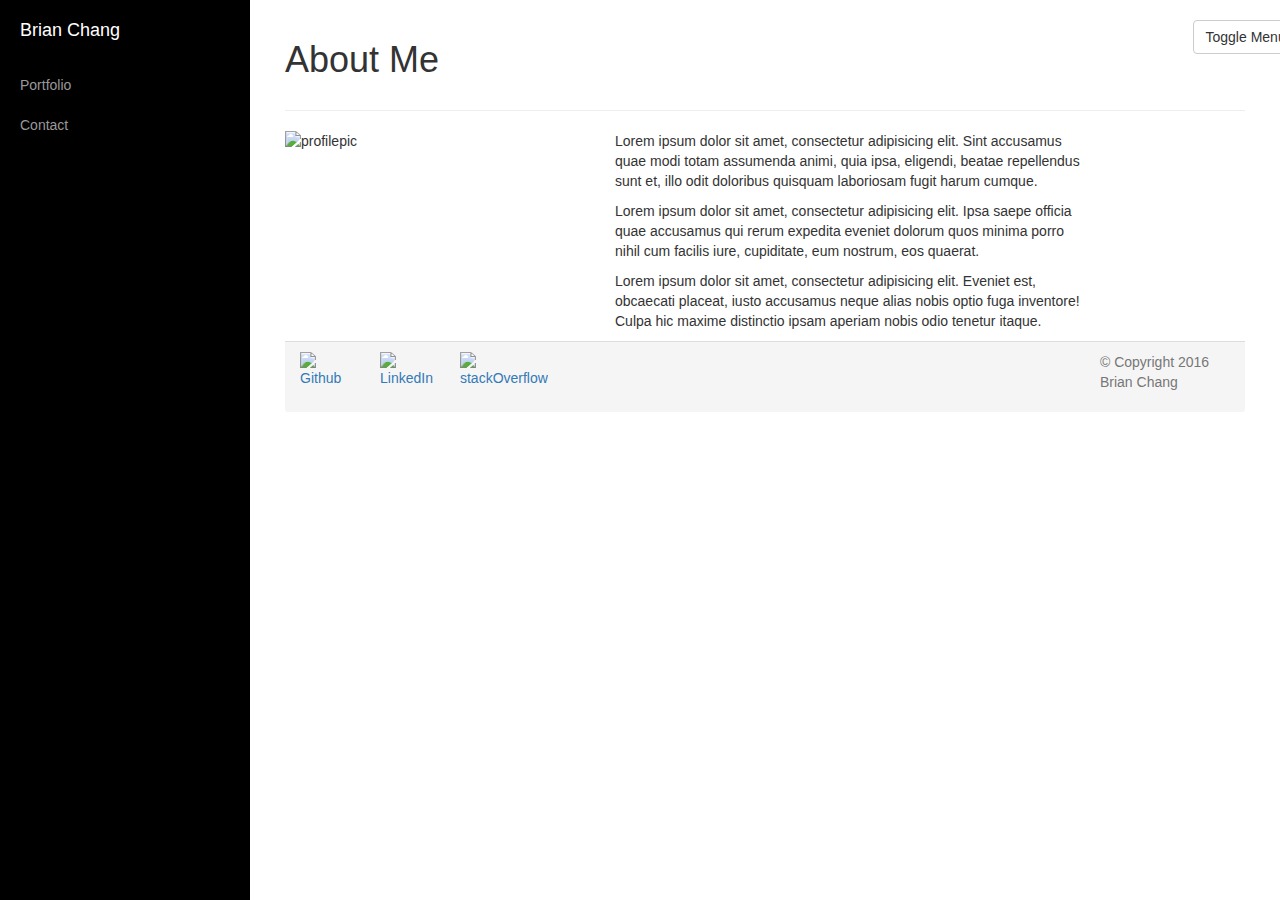
==== index.html @ 2cd93548 "fixing footer icons/behavior" ====
<!DOCTYPE html>
<html lang="en">
    <head>
        <meta charset="utf-8">
        <meta http-equiv="X-UA-Compatible" content="IE=edge">
        <meta name="viewport" content="width=device-width, shrink-to-fit=no, initial-scale=1">
        <meta name="description" content="">
        <meta name="author" content="">
        <title>Simple Sidebar - Custom About Me</title>
        <!-- Bootstrap Core CSS -->
        <link href="css/bootstrap.min.css" rel="stylesheet">
        <!-- Custom CSS -->
        <link href="css/simple-sidebar.css" rel="stylesheet">
        <!-- HTML5 Shim and Respond.js IE8 support of HTML5 elements and media queries -->
        <!-- WARNING: Respond.js doesn't work if you view the page via file:// -->
        <!--[if lt IE 9]>
        <script src="https://oss.maxcdn.com/libs/html5shiv/3.7.0/html5shiv.js"></script>
        <script src="https://oss.maxcdn.com/libs/respond.js/1.4.2/respond.min.js"></script>
        <![endif]-->
    </head>
    <body>
        <div id="wrapper">
            <!-- Sidebar -->
            <div id="sidebar-wrapper">
                <ul class="sidebar-nav">
                    <li class="sidebar-brand">
                        <a href="index.html">
                            Brian Chang
                        </a>
                    </li>
                    <li>
                        <a href="portfolio.html">Portfolio</a>
                    </li>
                    <li>
                        <a href="contact.html">Contact</a>
                    </li>
                    <!-- Add Extra Sidebar Items here >
                    <li>
                        <a href="#">Overview</a>
                    </li>
                    -->
                </ul>
            </div>
            <!-- /#sidebar-wrapper -->
            <!-- Page Content -->
            <div id="page-content-wrapper">
                <div class="container-fluid">
                    <div class="row">
                        <div class="col-lg-11">
                            <h1>About Me</h1>
                            
                        </div>
                        <div class="col-lg-1">
                            <a href="#menu-toggle" class="btn btn-default" id="menu-toggle">Toggle Menu</a>
                            
                        </div>
                        <div class="col-lg-12">
                            <hr>
                        </div>
                    </div>
                    <div class="row">
                        <div class="col-lg-3">
                            <img id="aboutimg" src="https://xb5oxq.by3302.livefilestore.com/y3miv9jbiAoiSnmPtm1YFS5ePXRVn1vACCpl1tCceQMg6J3b48g-TTMpu2mQjEzMYGC4bkZ9Xf66k7XMpoWRR2TitXFC9ZRO_QXO5wuJiJig8i55gjI3Bgio9X9Qu6FRn4F9NUB6JYvB0eMWVU0J4MvSiGlfQGOebzx4DB5nNi53k4?width=400&height=400&cropmode=none" width="300" height="300" alt="profilepic" />
                        </div>
                        <!-- Try using the overflow -->
                        <div class="col-lg-6 col-lg-offset-1">
                            <p>
                                Lorem ipsum dolor sit amet, consectetur adipisicing elit. Sint accusamus quae modi totam assumenda animi, quia ipsa, eligendi, beatae repellendus sunt et, illo odit doloribus quisquam laboriosam fugit harum cumque.
                            </p>
                            <p>
                                Lorem ipsum dolor sit amet, consectetur adipisicing elit. Ipsa saepe officia quae accusamus qui rerum expedita eveniet dolorum quos minima porro nihil cum facilis iure, cupiditate, eum nostrum, eos quaerat.
                            </p>
                            <p>
                                Lorem ipsum dolor sit amet, consectetur adipisicing elit. Eveniet est, obcaecati placeat, iusto accusamus neque alias nobis optio fuga inventore! Culpa hic maxime distinctio ipsam aperiam nobis odio tenetur itaque.
                            </p>
                        </div>
                    </div>
                    
                    <div class="panel-footer">
                        
                        <div class="row">
                            <div class="col-lg-1" id="about-giticon">
                                <a href="https://github.com/gitbchang" target="blank">
                                    <img src="https://w75oxq.by3302.livefilestore.com/y3mQuK2sorwBPOyoELe8JdFfjUM3NOpq_0Ctpl8TrBNHyZIY9r5xnyzRQjMD4o_Ut7dxV8YhqoseZFr_pNfGgJmUYts6bRODJvsQHqbt-YJXz88nn8vpSm7SA5Dv3QYNX0uYIctQ9Siu2kg1yM9R-UZx5e4k7ZcxgsGuKedUnR1dTk?width=128&height=128&cropmode=none" width="62" height="62" alt="Github" />
                                </a>
                                
                            </div>
                            <div class="col-lg-1" id="about-li-icon">
                                <a href="https://www.linkedin.com/in/brian-chang-a7965754" target="blank">
                                    <img src="https://ur4d0g.by3302.livefilestore.com/y3mJadHetXWSuZosEWRR-d2cKOa4Pua-TQ5TbWJMVXNvwTEVC_Jl9-HTWMsIgfhvIF5htfJDKNVJS2LKa8LzXu7_qxb6z2P_ShoMicx-RTCvQnaEwX5xCGvjRzbj8cvETESV4QyOhCvulm4bjDHkdV_-tN6IbpTu2S8P0wwmM0xstw?width=128&height=128&cropmode=none" width="62" height="62" alt="LinkedIn" />
                                </a>
                                
                            </div>
                            <div class="col-lg-1" id="about-so-icon">
                                <a href="http://stackoverflow.com/users/6905654/brian-chang" target="blank">
                                    <img src="https://wr5oxq.by3302.livefilestore.com/y3mZcC_F0y6qV1leAIv8hrA-yP-QkEb1xjuYdPPCAbDot-_93EO9EkKtM6EthLj8pSLvftS7vADFDVzGCzeEG9dmzRMG7e6hIC6i_aL_E-mEcBkY93yTIYwn94MKXGu4Tcv0cpgPt4ixw28VVijhfEkrEQMpl2muqUCSquVOeBJsFc?width=128&height=128&cropmode=none" width="62" height="62" alt="stackOverflow" />
                                </a>
                            </div>
                            
                            <div class="col-lg-2 col-lg-offset-7">
                                <p class="text-muted">&copy; Copyright 2016 Brian Chang</p>
                            </div>
                        </div>
                        
                    </div>
                    
                    
                </div>
            </div>
            <!-- /#page-content-wrapper -->
        </div>
        <!-- /#wrapper -->
        <!-- jQuery -->
        <script src="js/jquery.js"></script>
        <!-- Bootstrap Core JavaScript -->
        <script src="js/bootstrap.min.js"></script>
        <!-- Menu Toggle Script -->
        <script>
        $("#menu-toggle").click(function(e) {
        e.preventDefault();
        $("#wrapper").toggleClass("toggled");
        });
        </script>
    </body>
</html>
---- css/simple-sidebar.css ----
/*!
 * Start Bootstrap - Simple Sidebar (http://startbootstrap.com/)
 * Copyright 2013-2016 Start Bootstrap
 * Licensed under MIT (https://github.com/BlackrockDigital/startbootstrap/blob/gh-pages/LICENSE)
 */

 body {
    overflow-x: hidden;
 }

/* Toggle Styles */

#wrapper {
    padding-left: 0;
    -webkit-transition: all 0.5s ease;
    -moz-transition: all 0.5s ease;
    -o-transition: all 0.5s ease;
    transition: all 0.5s ease;
}

#wrapper.toggled {
    padding-left: 250px;
}

#sidebar-wrapper {
    z-index: 1000;
    position: fixed;
    left: 250px;
    width: 0;
    height: 100%;
    margin-left: -250px;
    overflow-y: auto;
    background: #000;
    -webkit-transition: all 0.5s ease;
    -moz-transition: all 0.5s ease;
    -o-transition: all 0.5s ease;
    transition: all 0.5s ease;
}

#wrapper.toggled #sidebar-wrapper {
    width: 250px;
}

#page-content-wrapper {
    width: 100%;
    position: absolute;
    padding: 15px;
}

#wrapper.toggled #page-content-wrapper {
    position: absolute;
    margin-right: -250px;
}

/* Sidebar Styles */

.sidebar-nav {
    position: absolute;
    top: 0;
    width: 250px;
    margin: 0;
    padding: 0;
    list-style: none;
}

.sidebar-nav li {
    text-indent: 20px;
    line-height: 40px;
}

.sidebar-nav li a {
    display: block;
    text-decoration: none;
    color: #999999;
}

.sidebar-nav li a:hover {
    text-decoration: none;
    color: #fff;
    background: rgba(255,255,255,0.2);
}

.sidebar-nav li a:active,
.sidebar-nav li a:focus {
    text-decoration: none;
}

.sidebar-nav > .sidebar-brand {
    height: 65px;
    font-size: 18px;
    line-height: 60px;
}

.sidebar-nav > .sidebar-brand a {
    color: #999999;
}

.sidebar-nav > .sidebar-brand a:hover {
    color: #fff;
    background: none;
}

@media(min-width:768px) {
    #wrapper {
        padding-left: 250px;
    }

    #wrapper.toggled {
        padding-left: 0;
    }

    #sidebar-wrapper {
        width: 250px;
    }

    #wrapper.toggled #sidebar-wrapper {
        width: 0;
    }

    #page-content-wrapper {
        padding: 20px;
        position: relative;
    }

    #wrapper.toggled #page-content-wrapper {
        position: relative;
        margin-right: 0;
    }
}
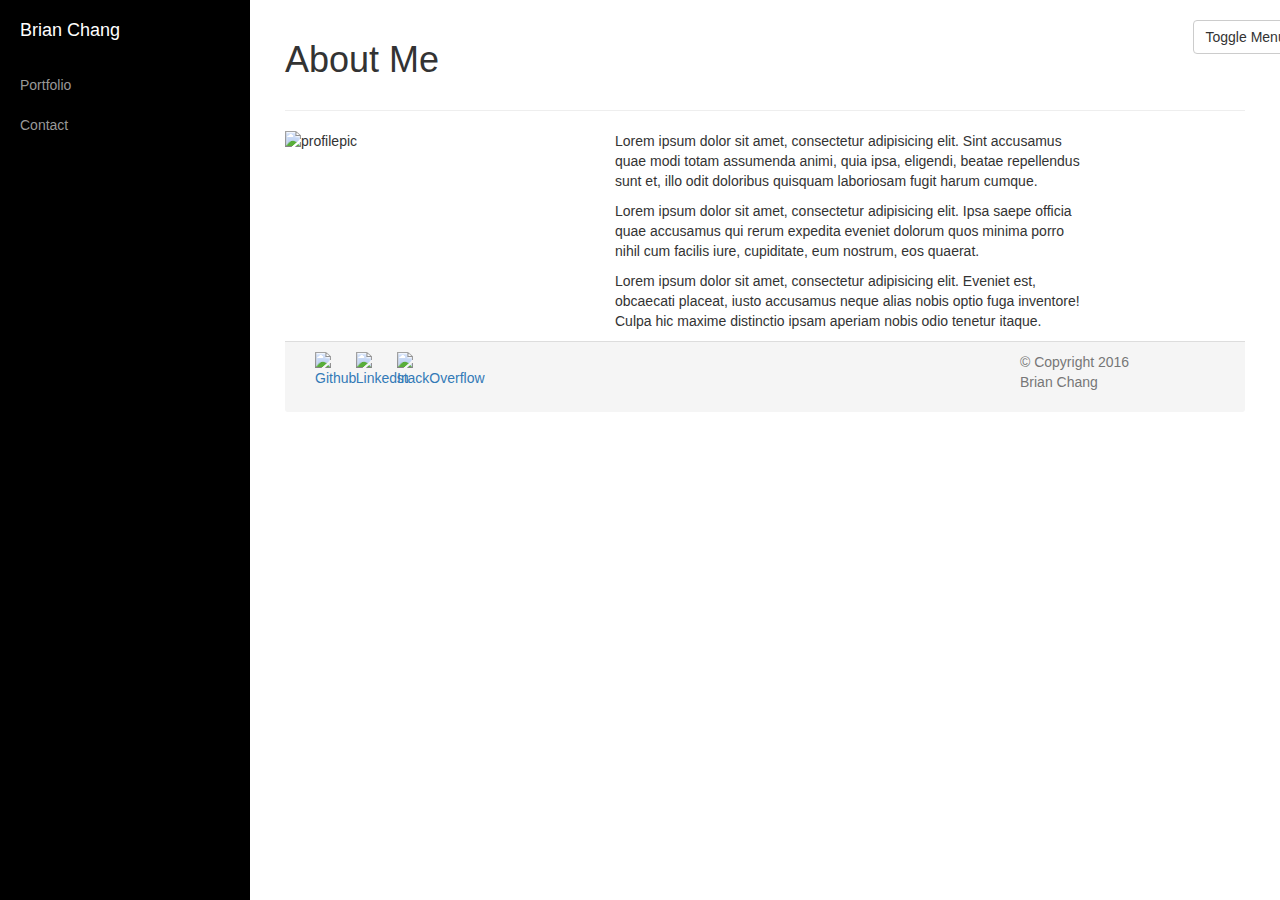
==== commit 6e3660ed: "adding portfolio labels" ====
--- a/index.html
+++ b/index.html
@@ -79,22 +79,26 @@
                     <div class="panel-footer">
                         
                         <div class="row">
-                            <div class="col-lg-1" id="about-giticon">
-                                <a href="https://github.com/gitbchang" target="blank">
-                                    <img src="https://w75oxq.by3302.livefilestore.com/y3mQuK2sorwBPOyoELe8JdFfjUM3NOpq_0Ctpl8TrBNHyZIY9r5xnyzRQjMD4o_Ut7dxV8YhqoseZFr_pNfGgJmUYts6bRODJvsQHqbt-YJXz88nn8vpSm7SA5Dv3QYNX0uYIctQ9Siu2kg1yM9R-UZx5e4k7ZcxgsGuKedUnR1dTk?width=128&height=128&cropmode=none" width="62" height="62" alt="Github" />
-                                </a>
-                                
-                            </div>
-                            <div class="col-lg-1" id="about-li-icon">
-                                <a href="https://www.linkedin.com/in/brian-chang-a7965754" target="blank">
-                                    <img src="https://ur4d0g.by3302.livefilestore.com/y3mJadHetXWSuZosEWRR-d2cKOa4Pua-TQ5TbWJMVXNvwTEVC_Jl9-HTWMsIgfhvIF5htfJDKNVJS2LKa8LzXu7_qxb6z2P_ShoMicx-RTCvQnaEwX5xCGvjRzbj8cvETESV4QyOhCvulm4bjDHkdV_-tN6IbpTu2S8P0wwmM0xstw?width=128&height=128&cropmode=none" width="62" height="62" alt="LinkedIn" />
-                                </a>
-                                
-                            </div>
-                            <div class="col-lg-1" id="about-so-icon">
-                                <a href="http://stackoverflow.com/users/6905654/brian-chang" target="blank">
-                                    <img src="https://wr5oxq.by3302.livefilestore.com/y3mZcC_F0y6qV1leAIv8hrA-yP-QkEb1xjuYdPPCAbDot-_93EO9EkKtM6EthLj8pSLvftS7vADFDVzGCzeEG9dmzRMG7e6hIC6i_aL_E-mEcBkY93yTIYwn94MKXGu4Tcv0cpgPt4ixw28VVijhfEkrEQMpl2muqUCSquVOeBJsFc?width=128&height=128&cropmode=none" width="62" height="62" alt="stackOverflow" />
-                                </a>
+                            <div class="col-lg-2">
+                                <div class="container-fluid">
+                                    <div class="row">
+                                        <div class="col-lg-1">
+                                            <a href="https://github.com/gitbchang" target="blank">
+                                                <img src="https://w75oxq.by3302.livefilestore.com/y3mQuK2sorwBPOyoELe8JdFfjUM3NOpq_0Ctpl8TrBNHyZIY9r5xnyzRQjMD4o_Ut7dxV8YhqoseZFr_pNfGgJmUYts6bRODJvsQHqbt-YJXz88nn8vpSm7SA5Dv3QYNX0uYIctQ9Siu2kg1yM9R-UZx5e4k7ZcxgsGuKedUnR1dTk?width=128&height=128&cropmode=none" width="30" height="30" alt="Github" />
+                                            </a>
+                                        </div>
+                                        <div class="col-lg-1 col-lg-offset-1">
+                                            <a href="https://www.linkedin.com/in/brian-chang-a7965754" target="blank">
+                                                <img src="https://ur4d0g.by3302.livefilestore.com/y3mJadHetXWSuZosEWRR-d2cKOa4Pua-TQ5TbWJMVXNvwTEVC_Jl9-HTWMsIgfhvIF5htfJDKNVJS2LKa8LzXu7_qxb6z2P_ShoMicx-RTCvQnaEwX5xCGvjRzbj8cvETESV4QyOhCvulm4bjDHkdV_-tN6IbpTu2S8P0wwmM0xstw?width=128&height=128&cropmode=none" width="30" height="30" alt="LinkedIn" />
+                                            </a>
+                                        </div>
+                                        <div class="col-lg-1 col-lg-offset-1">
+                                            <a href="http://stackoverflow.com/users/6905654/brian-chang" target="blank">
+                                                <img src="https://wr5oxq.by3302.livefilestore.com/y3mZcC_F0y6qV1leAIv8hrA-yP-QkEb1xjuYdPPCAbDot-_93EO9EkKtM6EthLj8pSLvftS7vADFDVzGCzeEG9dmzRMG7e6hIC6i_aL_E-mEcBkY93yTIYwn94MKXGu4Tcv0cpgPt4ixw28VVijhfEkrEQMpl2muqUCSquVOeBJsFc?width=128&height=128&cropmode=none" width="30" height="30" alt="stackOverflow" />
+                                            </a>
+                                        </div>
+                                    </div>
+                                </div>
                             </div>
                             
                             <div class="col-lg-2 col-lg-offset-7">
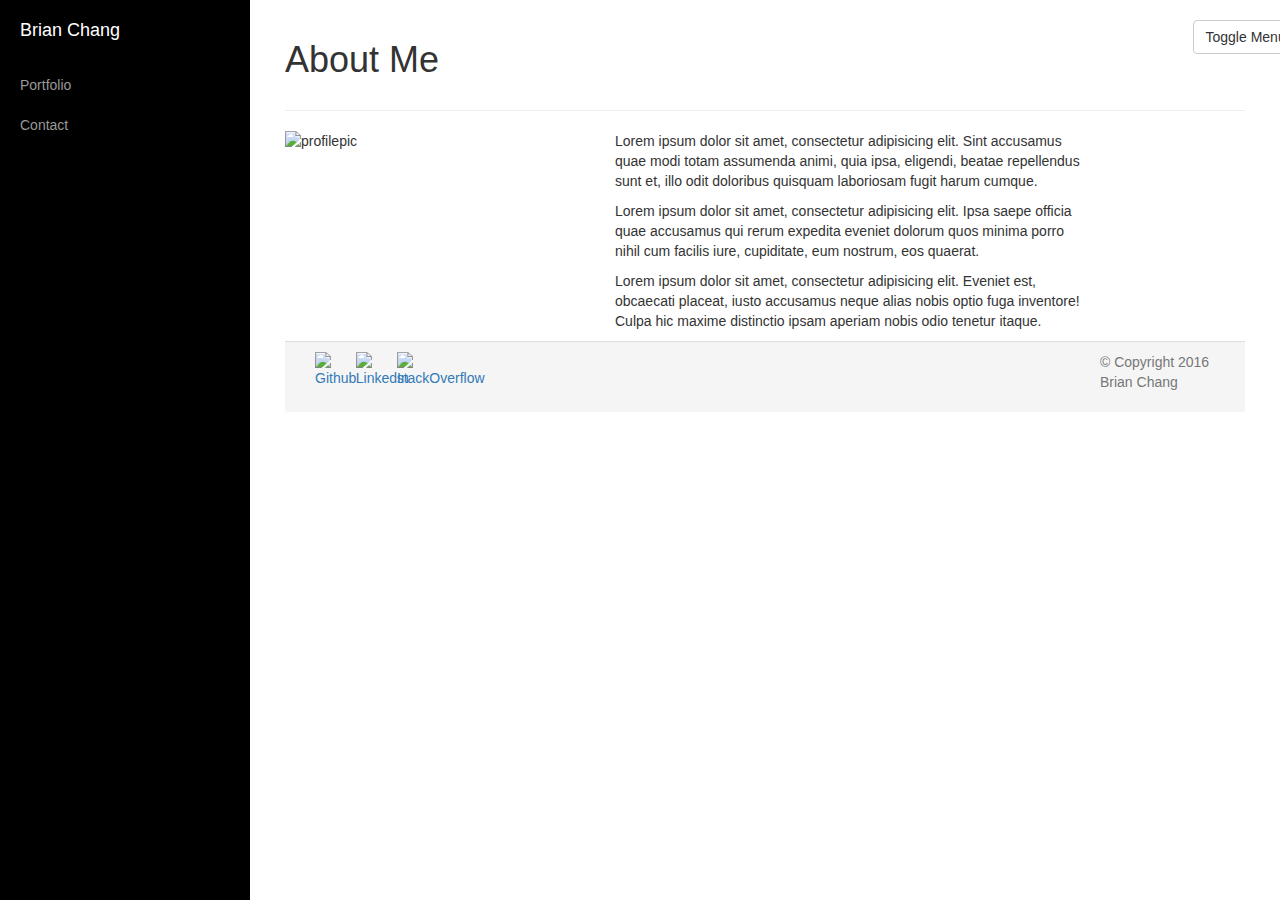
==== commit 8c5a77af: "finished product 1.0 - could still add more color and effects" ====
--- a/index.html
+++ b/index.html
@@ -101,7 +101,7 @@
                                 </div>
                             </div>
                             
-                            <div class="col-lg-2 col-lg-offset-7">
+                            <div class="col-lg-2 col-lg-offset-8">
                                 <p class="text-muted">&copy; Copyright 2016 Brian Chang</p>
                             </div>
                         </div>
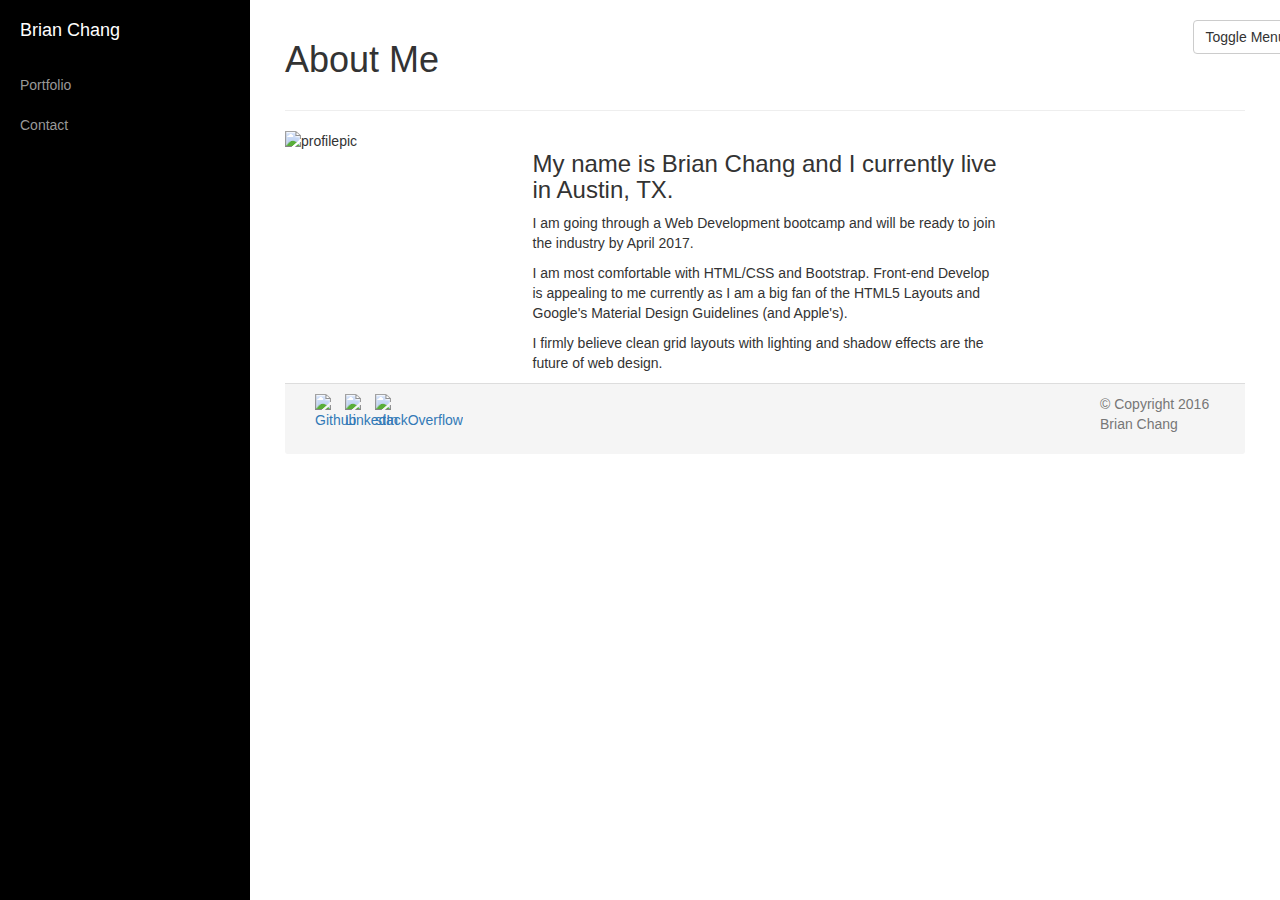
==== commit d69b8859: "about me update" ====
--- a/index.html
+++ b/index.html
@@ -46,53 +46,57 @@
             <div id="page-content-wrapper">
                 <div class="container-fluid">
                     <div class="row">
-                        <div class="col-lg-11">
+                        <div class="col-md-11">
                             <h1>About Me</h1>
                             
                         </div>
-                        <div class="col-lg-1">
+                        <div class="col-md-1">
                             <a href="#menu-toggle" class="btn btn-default" id="menu-toggle">Toggle Menu</a>
                             
                         </div>
-                        <div class="col-lg-12">
+                        <div class="col-md-12">
                             <hr>
                         </div>
                     </div>
                     <div class="row">
-                        <div class="col-lg-3">
-                            <img id="aboutimg" src="https://xb5oxq.by3302.livefilestore.com/y3miv9jbiAoiSnmPtm1YFS5ePXRVn1vACCpl1tCceQMg6J3b48g-TTMpu2mQjEzMYGC4bkZ9Xf66k7XMpoWRR2TitXFC9ZRO_QXO5wuJiJig8i55gjI3Bgio9X9Qu6FRn4F9NUB6JYvB0eMWVU0J4MvSiGlfQGOebzx4DB5nNi53k4?width=400&height=400&cropmode=none" width="300" height="300" alt="profilepic" />
+                        <div class="col-md-3">
+                            <img id="aboutimg" src="https://xb5oxq.by3302.livefilestore.com/y3miv9jbiAoiSnmPtm1YFS5ePXRVn1vACCpl1tCceQMg6J3b48g-TTMpu2mQjEzMYGC4bkZ9Xf66k7XMpoWRR2TitXFC9ZRO_QXO5wuJiJig8i55gjI3Bgio9X9Qu6FRn4F9NUB6JYvB0eMWVU0J4MvSiGlfQGOebzx4DB5nNi53k4?width=400&height=400&cropmode=none" width="200" height="200" alt="profilepic" />
                         </div>
                         <!-- Try using the overflow -->
-                        <div class="col-lg-6 col-lg-offset-1">
+                        <div class="col-md-6">
                             <p>
-                                Lorem ipsum dolor sit amet, consectetur adipisicing elit. Sint accusamus quae modi totam assumenda animi, quia ipsa, eligendi, beatae repellendus sunt et, illo odit doloribus quisquam laboriosam fugit harum cumque.
+                                <h3>My name is Brian Chang and I currently live in Austin, TX. </h3>
                             </p>
                             <p>
-                                Lorem ipsum dolor sit amet, consectetur adipisicing elit. Ipsa saepe officia quae accusamus qui rerum expedita eveniet dolorum quos minima porro nihil cum facilis iure, cupiditate, eum nostrum, eos quaerat.
+                                I am going through a Web Development bootcamp and will be ready to join the industry by April 2017.
                             </p>
                             <p>
-                                Lorem ipsum dolor sit amet, consectetur adipisicing elit. Eveniet est, obcaecati placeat, iusto accusamus neque alias nobis optio fuga inventore! Culpa hic maxime distinctio ipsam aperiam nobis odio tenetur itaque.
+                            	I am most comfortable with HTML/CSS and Bootstrap. Front-end Develop is appealing to me currently as I am a big fan of the HTML5 Layouts and Google's Material Design Guidelines (and Apple's).
                             </p>
+                            <p>
+                            	I firmly believe clean grid layouts with lighting and shadow effects are the future of web design. 
+                            </p>
+
                         </div>
                     </div>
                     
                     <div class="panel-footer">
                         
                         <div class="row">
-                            <div class="col-lg-2">
+                            <div class="col-md-2">
                                 <div class="container-fluid">
                                     <div class="row">
-                                        <div class="col-lg-1">
+                                        <div class="col-md-1 pull-left">
                                             <a href="https://github.com/gitbchang" target="blank">
                                                 <img src="https://w75oxq.by3302.livefilestore.com/y3mQuK2sorwBPOyoELe8JdFfjUM3NOpq_0Ctpl8TrBNHyZIY9r5xnyzRQjMD4o_Ut7dxV8YhqoseZFr_pNfGgJmUYts6bRODJvsQHqbt-YJXz88nn8vpSm7SA5Dv3QYNX0uYIctQ9Siu2kg1yM9R-UZx5e4k7ZcxgsGuKedUnR1dTk?width=128&height=128&cropmode=none" width="30" height="30" alt="Github" />
                                             </a>
                                         </div>
-                                        <div class="col-lg-1 col-lg-offset-1">
+                                        <div class="col-md-1 pull-left">
                                             <a href="https://www.linkedin.com/in/brian-chang-a7965754" target="blank">
                                                 <img src="https://ur4d0g.by3302.livefilestore.com/y3mJadHetXWSuZosEWRR-d2cKOa4Pua-TQ5TbWJMVXNvwTEVC_Jl9-HTWMsIgfhvIF5htfJDKNVJS2LKa8LzXu7_qxb6z2P_ShoMicx-RTCvQnaEwX5xCGvjRzbj8cvETESV4QyOhCvulm4bjDHkdV_-tN6IbpTu2S8P0wwmM0xstw?width=128&height=128&cropmode=none" width="30" height="30" alt="LinkedIn" />
                                             </a>
                                         </div>
-                                        <div class="col-lg-1 col-lg-offset-1">
+                                        <div class="col-md-1 pull-left">
                                             <a href="http://stackoverflow.com/users/6905654/brian-chang" target="blank">
                                                 <img src="https://wr5oxq.by3302.livefilestore.com/y3mZcC_F0y6qV1leAIv8hrA-yP-QkEb1xjuYdPPCAbDot-_93EO9EkKtM6EthLj8pSLvftS7vADFDVzGCzeEG9dmzRMG7e6hIC6i_aL_E-mEcBkY93yTIYwn94MKXGu4Tcv0cpgPt4ixw28VVijhfEkrEQMpl2muqUCSquVOeBJsFc?width=128&height=128&cropmode=none" width="30" height="30" alt="stackOverflow" />
                                             </a>
@@ -101,7 +105,7 @@
                                 </div>
                             </div>
                             
-                            <div class="col-lg-2 col-lg-offset-8">
+                            <div class="col-md-2 pull-right">
                                 <p class="text-muted">&copy; Copyright 2016 Brian Chang</p>
                             </div>
                         </div>
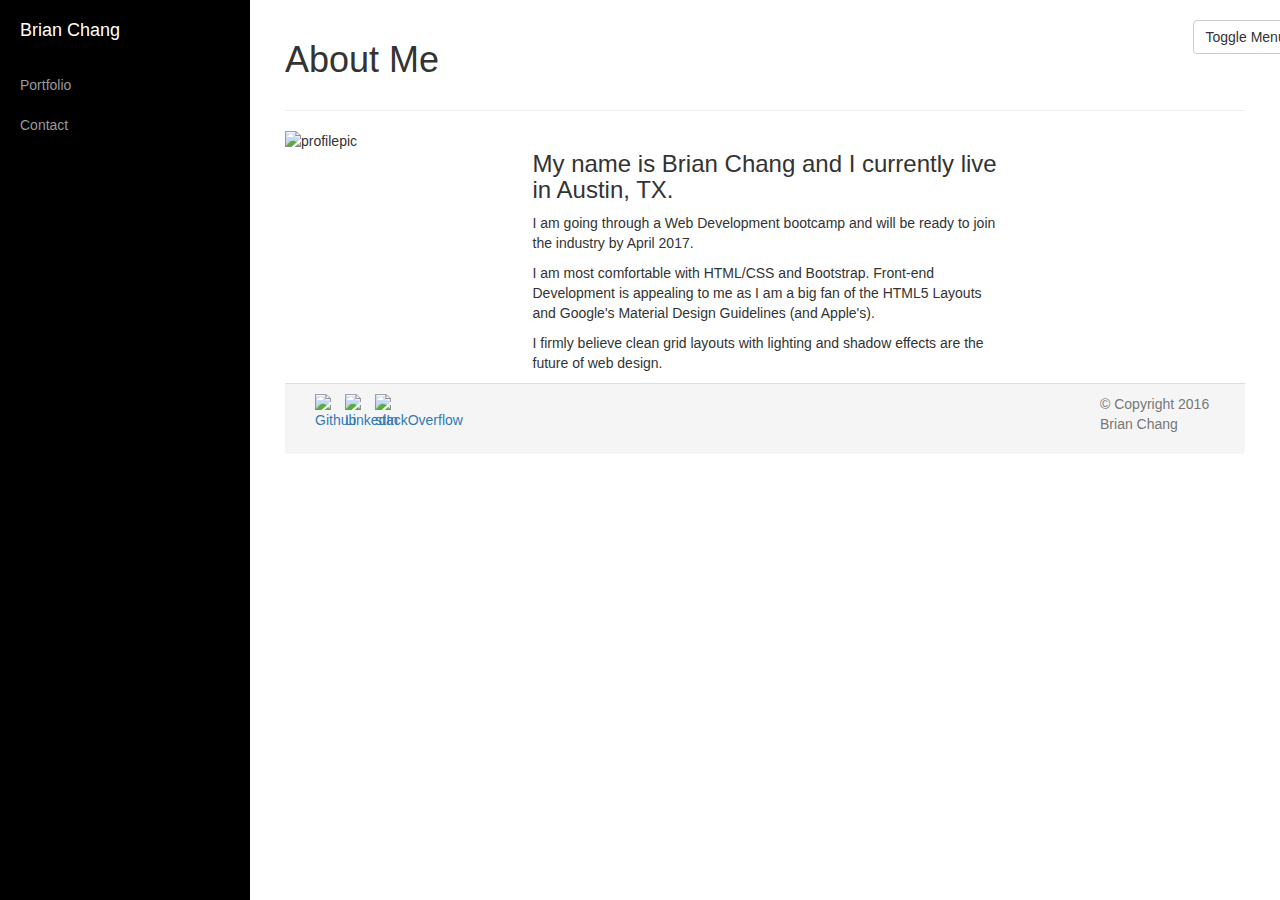
==== commit 950b2dc0: "text update" ====
--- a/index.html
+++ b/index.html
@@ -1,6 +1,10 @@
 <!DOCTYPE html>
 <html lang="en">
     <head>
+    <script
+	src="https://code.jquery.com/jquery-3.1.1.js"
+	integrity="sha256-16cdPddA6VdVInumRGo6IbivbERE8p7CQR3HzTBuELA="
+	crossorigin="anonymous"></script>
         <meta charset="utf-8">
         <meta http-equiv="X-UA-Compatible" content="IE=edge">
         <meta name="viewport" content="width=device-width, shrink-to-fit=no, initial-scale=1">
@@ -71,7 +75,7 @@
                                 I am going through a Web Development bootcamp and will be ready to join the industry by April 2017.
                             </p>
                             <p>
-                            	I am most comfortable with HTML/CSS and Bootstrap. Front-end Develop is appealing to me currently as I am a big fan of the HTML5 Layouts and Google's Material Design Guidelines (and Apple's).
+                            	I am most comfortable with HTML/CSS and Bootstrap. Front-end Development is appealing to me as I am a big fan of the HTML5 Layouts and Google's Material Design Guidelines (and Apple's).
                             </p>
                             <p>
                             	I firmly believe clean grid layouts with lighting and shadow effects are the future of web design. 
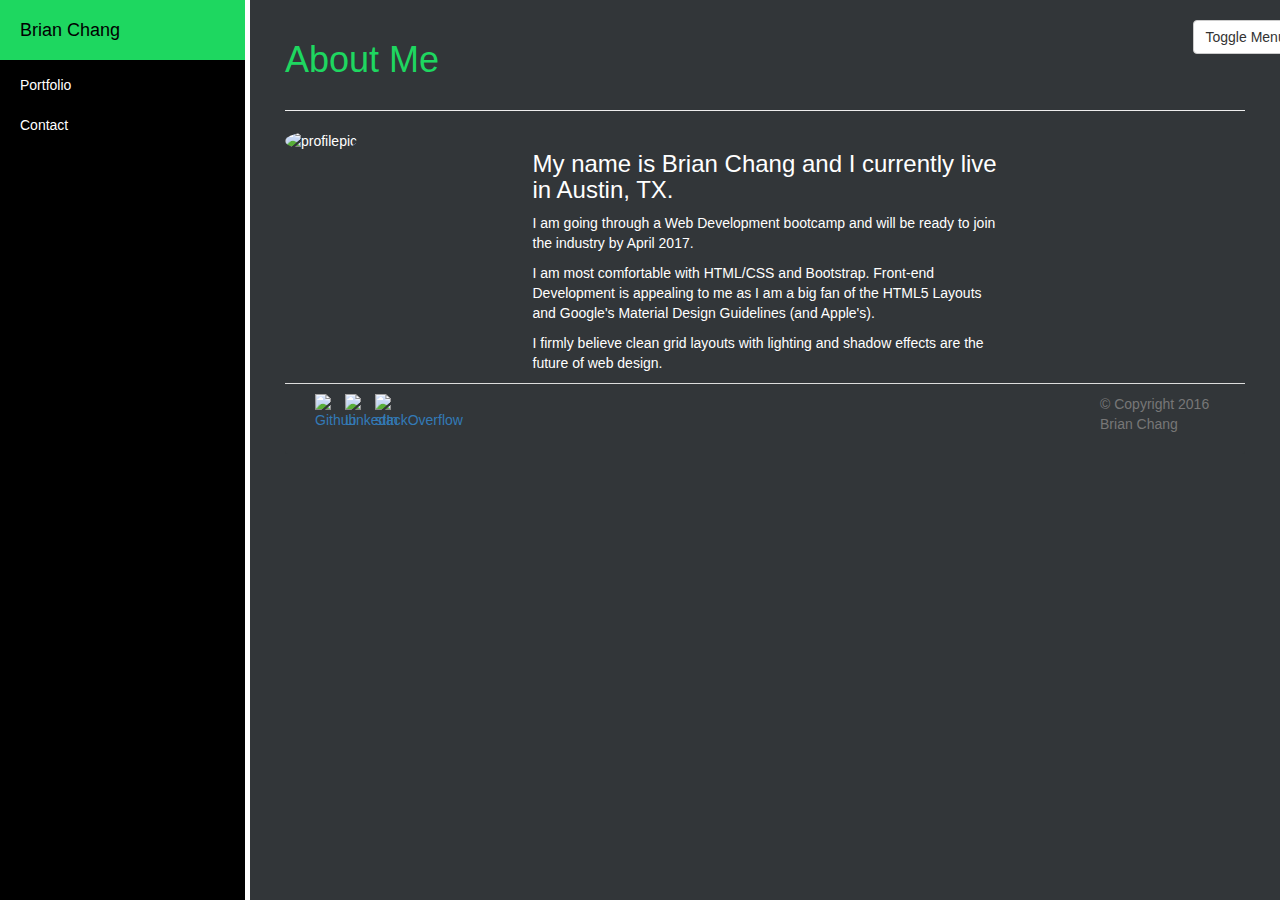
==== commit 1647dcfe: "css changes spotify theme" ====
--- a/index.html
+++ b/index.html
@@ -12,9 +12,10 @@
         <meta name="author" content="">
         <title>Simple Sidebar - Custom About Me</title>
         <!-- Bootstrap Core CSS -->
-        <link href="css/bootstrap.min.css" rel="stylesheet">
+        <link href="https://maxcdn.bootstrapcdn.com/bootstrap/3.3.7/css/bootstrap.min.css" rel="stylesheet" integrity="sha384-BVYiiSIFeK1dGmJRAkycuHAHRg32OmUcww7on3RYdg4Va+PmSTsz/K68vbdEjh4u" crossorigin="anonymous">
         <!-- Custom CSS -->
         <link href="css/simple-sidebar.css" rel="stylesheet">
+        <link href="css/bootstrap.min.css" rel="stylesheet">
         <!-- HTML5 Shim and Respond.js IE8 support of HTML5 elements and media queries -->
         <!-- WARNING: Respond.js doesn't work if you view the page via file:// -->
         <!--[if lt IE 9]>
@@ -64,7 +65,7 @@
                     </div>
                     <div class="row">
                         <div class="col-md-3">
-                            <img id="aboutimg" src="https://xb5oxq.by3302.livefilestore.com/y3miv9jbiAoiSnmPtm1YFS5ePXRVn1vACCpl1tCceQMg6J3b48g-TTMpu2mQjEzMYGC4bkZ9Xf66k7XMpoWRR2TitXFC9ZRO_QXO5wuJiJig8i55gjI3Bgio9X9Qu6FRn4F9NUB6JYvB0eMWVU0J4MvSiGlfQGOebzx4DB5nNi53k4?width=400&height=400&cropmode=none" width="200" height="200" alt="profilepic" />
+                            <img id="aboutimg" class="img-circle" src="https://xb5oxq.by3302.livefilestore.com/y3miv9jbiAoiSnmPtm1YFS5ePXRVn1vACCpl1tCceQMg6J3b48g-TTMpu2mQjEzMYGC4bkZ9Xf66k7XMpoWRR2TitXFC9ZRO_QXO5wuJiJig8i55gjI3Bgio9X9Qu6FRn4F9NUB6JYvB0eMWVU0J4MvSiGlfQGOebzx4DB5nNi53k4?width=400&height=400&cropmode=none" width="200" height="200" alt="profilepic" />
                         </div>
                         <!-- Try using the overflow -->
                         <div class="col-md-6">
--- a/css/simple-sidebar.css
+++ b/css/simple-sidebar.css
@@ -31,6 +31,9 @@
     margin-left: -250px;
     overflow-y: auto;
     background: #000;
+    /*background: white;*/
+    /*background: #323639;*/
+    border-right: solid 5px white;
     -webkit-transition: all 0.5s ease;
     -moz-transition: all 0.5s ease;
     -o-transition: all 0.5s ease;
@@ -61,6 +64,7 @@
     margin: 0;
     padding: 0;
     list-style: none;
+
 }
 
 .sidebar-nav li {
@@ -71,13 +75,16 @@
 .sidebar-nav li a {
     display: block;
     text-decoration: none;
-    color: #999999;
+    /*color: #999999;*/
+    color: white;
 }
 
 .sidebar-nav li a:hover {
     text-decoration: none;
-    color: #fff;
-    background: rgba(255,255,255,0.2);
+    /*color: #fff;*/
+    color: black;
+    /*background: rgba(255,255,255,0.2);*/
+    background: #1ed760;
 }
 
 .sidebar-nav li a:active,
@@ -92,12 +99,15 @@
 }
 
 .sidebar-nav > .sidebar-brand a {
-    color: #999999;
+    /*color: #999999;*/
+    color: white;
 }
 
 .sidebar-nav > .sidebar-brand a:hover {
-    color: #fff;
-    background: none;
+    /*color: #fff;*/
+    color: black;
+    /*background: none;*/
+    background: #1ed760;
 }
 
 @media(min-width:768px) {
